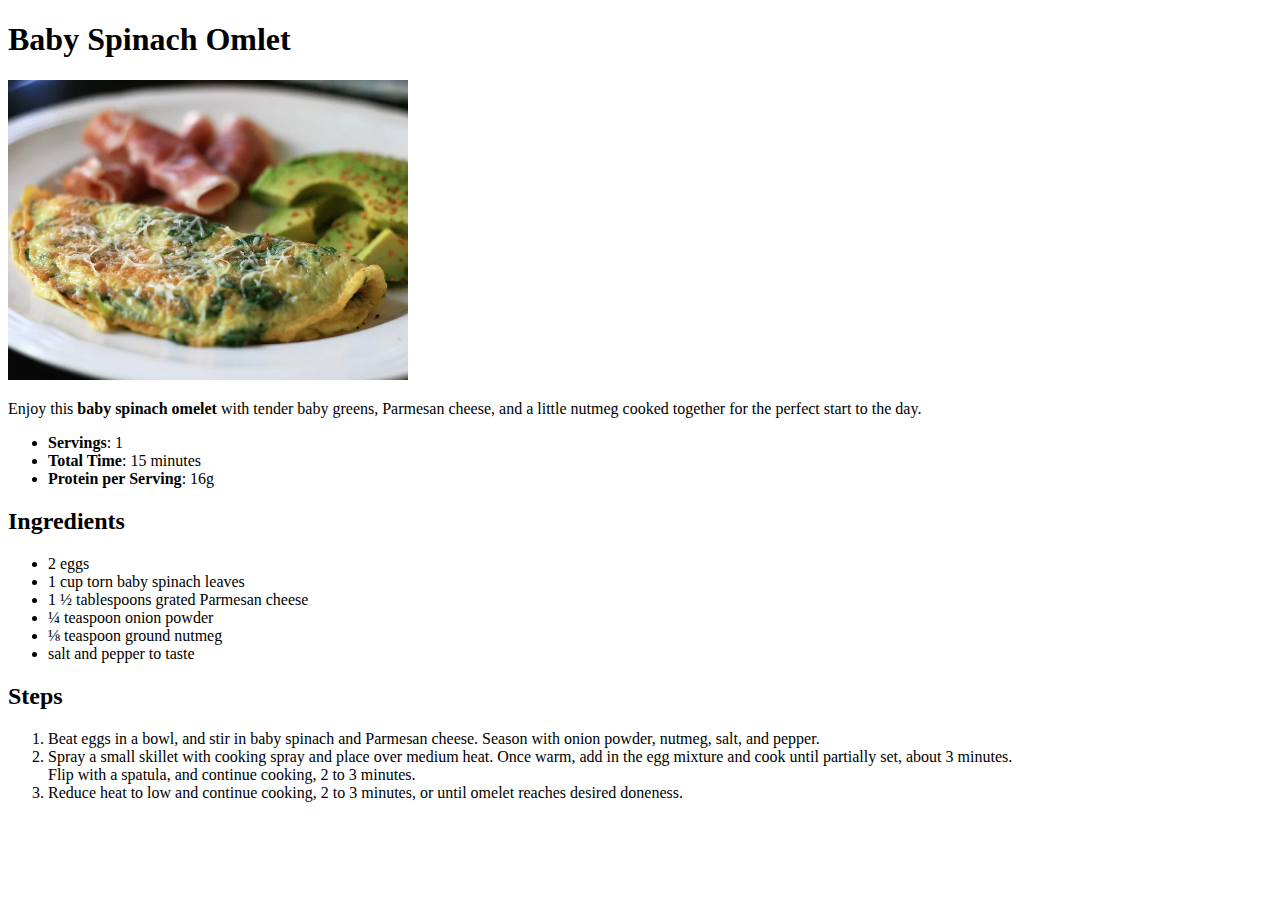
==== recipes/babySpinachOmlet.html @ 82285617 "renamed spinach files since it was misspelled, added an oyakodon page, added servings, time, and pro" ====
<!DOCTYPE html>
<html lang = "en">
    <head>
        <meta charset="UTF-8">
        <title>BabySpinachOmlet</title>
    </head>
    <body>
        <h1>Baby Spinach Omlet</h1>
        <img src = "./images/babySpinachOmlet.jpg" alt = "The picture of a baby spinach omlet." height = "300">
        <p>
            Enjoy this <strong>baby spinach omelet</strong> with tender baby greens, Parmesan cheese, 
            and a little nutmeg cooked together for the perfect start to the day.
        </p>
        <ul>
            <li><strong>Servings</strong>: 1</li>
            <li><strong>Total Time</strong>: 15 minutes</li>
            <li><strong>Protein per Serving</strong>: 16g</li>
        </ul>
        <h2>Ingredients</h2>
        <ul>
            <li>2 eggs</li>
            <li>1 cup torn baby spinach leaves</li>
            <li>1 ½ tablespoons grated Parmesan cheese</li>
            <li>¼ teaspoon onion powder</li>
            <li>⅛ teaspoon ground nutmeg</li>
            <li>salt and pepper to taste</li>
        </ul>
        <h2>Steps</h2>
        <ol>
            <li>
                Beat eggs in a bowl, and stir in baby spinach and Parmesan cheese.
                Season with onion powder, nutmeg, salt, and pepper.
            </li>
            <li>
                Spray a small skillet with cooking spray and place over medium heat. 
                Once warm, add in the egg mixture and cook until partially set, 
                about 3 minutes. <br>Flip with a spatula, and continue cooking, 2 to 3 minutes.
            </li>
            <li>
                Reduce heat to low and continue cooking, 2 to 3 minutes, or until omelet reaches desired doneness.
            </li>
        </ol>
    </body>
</html>
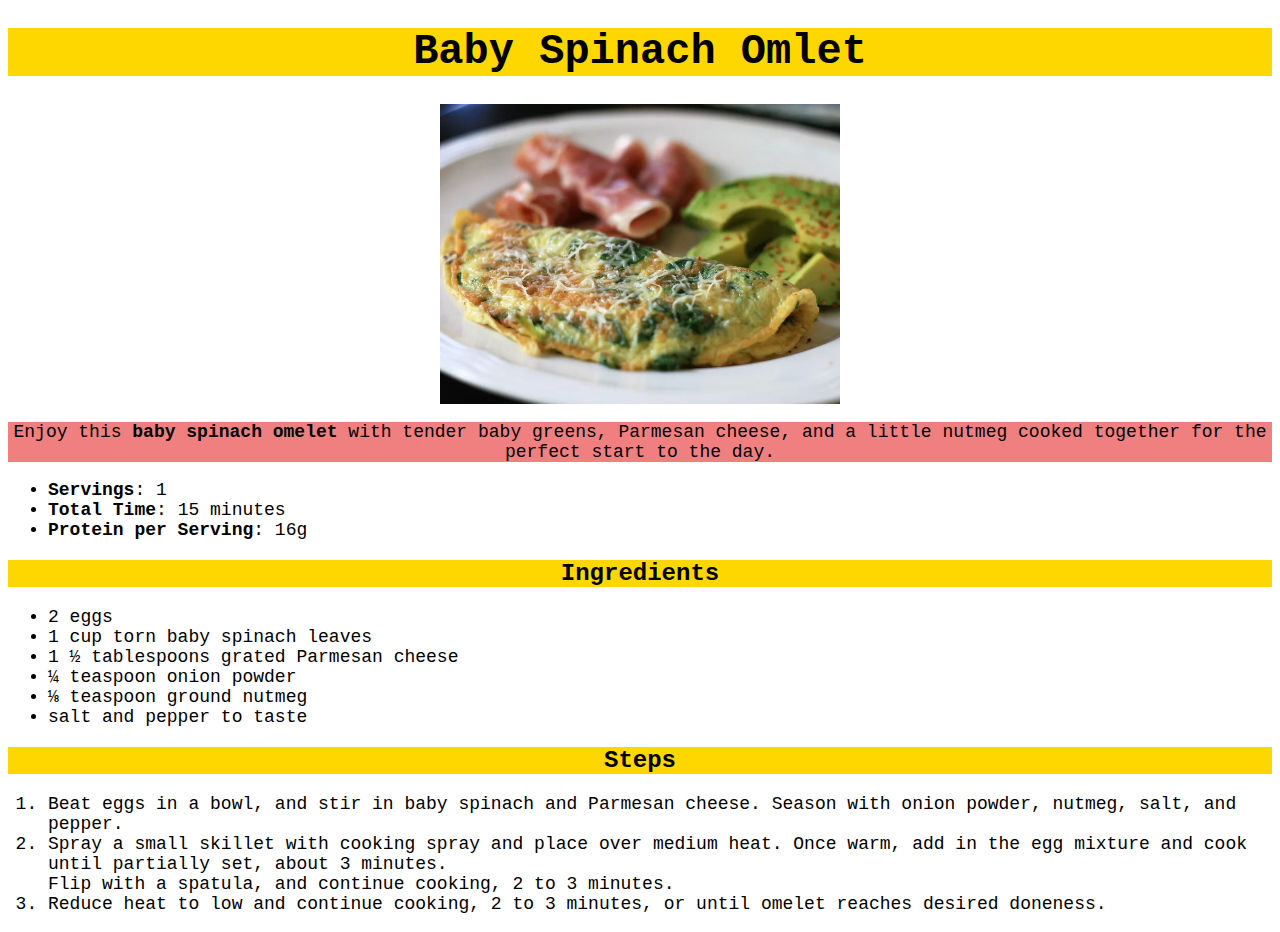
==== commit 77658306: "added css from topics covered in intro to css and the cascade lessons in the odinproj" ====
--- a/recipes/babySpinachOmlet.html
+++ b/recipes/babySpinachOmlet.html
@@ -3,21 +3,22 @@
     <head>
         <meta charset="UTF-8">
         <title>BabySpinachOmlet</title>
+        <link rel = "stylesheet" href = "../styles.css">
     </head>
     <body>
-        <h1>Baby Spinach Omlet</h1>
-        <img src = "./images/babySpinachOmlet.jpg" alt = "The picture of a baby spinach omlet." height = "300">
-        <p>
+        <h1 class = "meal">Baby Spinach Omlet</h1>
+        <img src = "./images/babySpinachOmlet.jpg" alt = "The picture of a baby spinach omlet." height = "300" class = "ctr-img">
+        <p class = "desc">
             Enjoy this <strong>baby spinach omelet</strong> with tender baby greens, Parmesan cheese, 
             and a little nutmeg cooked together for the perfect start to the day.
         </p>
-        <ul>
+        <ul class = "list">
             <li><strong>Servings</strong>: 1</li>
             <li><strong>Total Time</strong>: 15 minutes</li>
             <li><strong>Protein per Serving</strong>: 16g</li>
         </ul>
-        <h2>Ingredients</h2>
-        <ul>
+        <h2 class = "meal">Ingredients</h2>
+        <ul class = "list">
             <li>2 eggs</li>
             <li>1 cup torn baby spinach leaves</li>
             <li>1 ½ tablespoons grated Parmesan cheese</li>
@@ -25,8 +26,8 @@
             <li>⅛ teaspoon ground nutmeg</li>
             <li>salt and pepper to taste</li>
         </ul>
-        <h2>Steps</h2>
-        <ol>
+        <h2 class = "meal">Steps</h2>
+        <ol class = "list">
             <li>
                 Beat eggs in a bowl, and stir in baby spinach and Parmesan cheese.
                 Season with onion powder, nutmeg, salt, and pepper.
--- a/styles.css
+++ b/styles.css
@@ -0,0 +1,43 @@
+* {
+    font-family: 'Courier New', serif;
+}
+
+h1 {
+    background-color: lightcoral;
+    text-align: center;
+    font-size: 42px;
+}
+
+h2 {
+    text-align: center;
+}
+
+.list {
+    font-size: 18px;
+    font-weight: 400;
+}
+
+.list.recipes {
+    font-size: 24px;
+    font-weight: 600;
+}
+
+.meal {
+    background-color: gold;
+}
+
+.soup {
+    background-color: darkorange;
+}
+
+.desc {
+    font-size: 18px;
+    text-align: center;
+    background-color: lightcoral;
+}
+
+.ctr-img {
+    display: block;
+    margin-left: auto;
+    margin-right: auto;
+}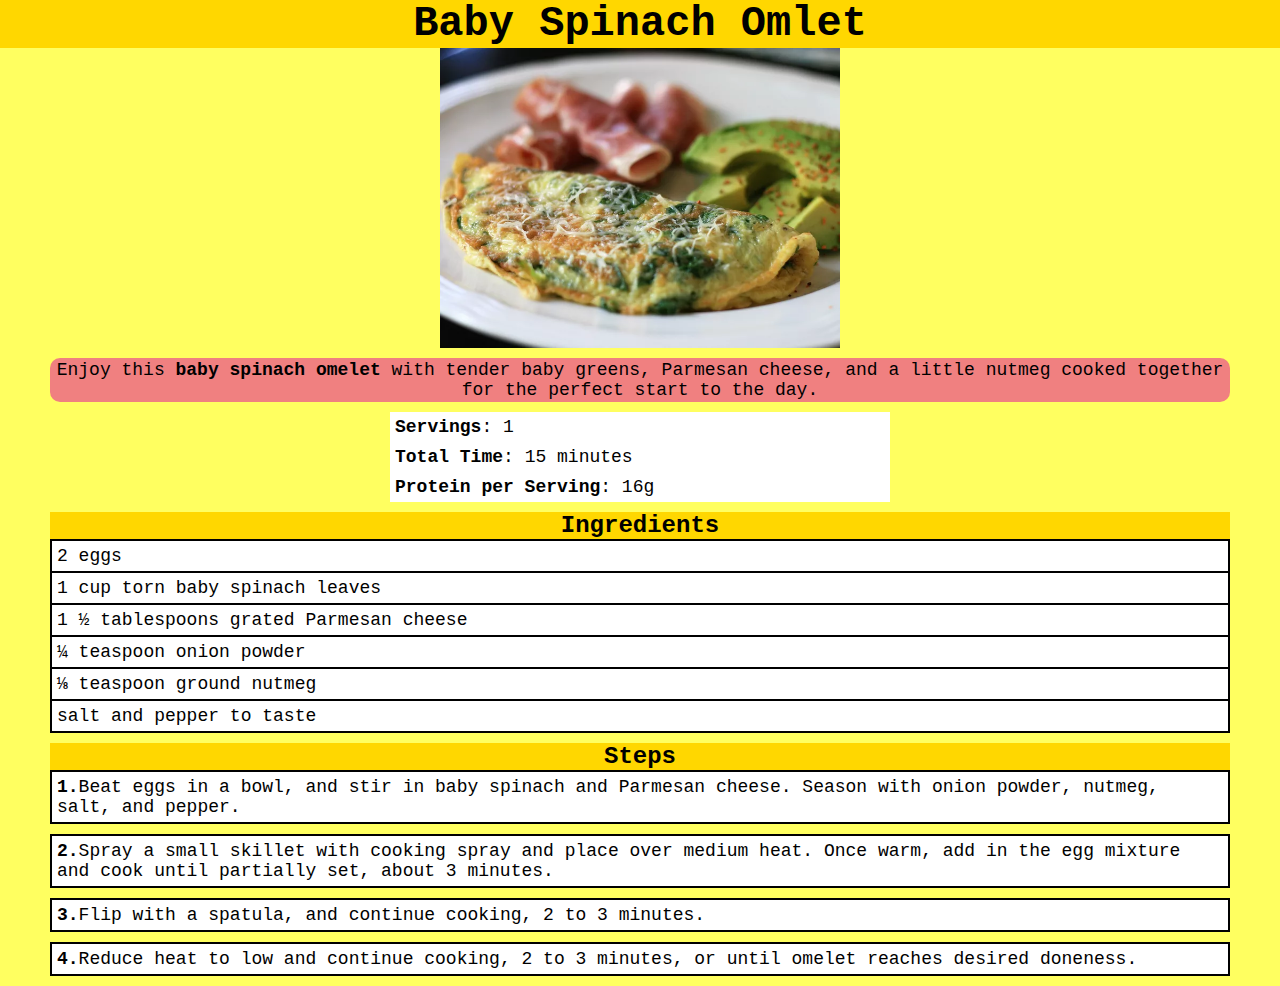
==== commit 3fd3a8d9: "added css layout elements to the page to make it look more pleasant" ====
--- a/recipes/babySpinachOmlet.html
+++ b/recipes/babySpinachOmlet.html
@@ -12,13 +12,13 @@
             Enjoy this <strong>baby spinach omelet</strong> with tender baby greens, Parmesan cheese, 
             and a little nutmeg cooked together for the perfect start to the day.
         </p>
-        <ul class = "list">
+        <ul class = "facts">
             <li><strong>Servings</strong>: 1</li>
             <li><strong>Total Time</strong>: 15 minutes</li>
             <li><strong>Protein per Serving</strong>: 16g</li>
         </ul>
         <h2 class = "meal">Ingredients</h2>
-        <ul class = "list">
+        <ul class = "ing">
             <li>2 eggs</li>
             <li>1 cup torn baby spinach leaves</li>
             <li>1 ½ tablespoons grated Parmesan cheese</li>
@@ -27,18 +27,21 @@
             <li>salt and pepper to taste</li>
         </ul>
         <h2 class = "meal">Steps</h2>
-        <ol class = "list">
+        <ul class = "steps">
             <li>
-                Beat eggs in a bowl, and stir in baby spinach and Parmesan cheese.
+                <strong>1.</strong>Beat eggs in a bowl, and stir in baby spinach and Parmesan cheese.
                 Season with onion powder, nutmeg, salt, and pepper.
             </li>
             <li>
-                Spray a small skillet with cooking spray and place over medium heat. 
+                <strong>2.</strong>Spray a small skillet with cooking spray and place over medium heat. 
                 Once warm, add in the egg mixture and cook until partially set, 
-                about 3 minutes. <br>Flip with a spatula, and continue cooking, 2 to 3 minutes.
+                about 3 minutes. 
             </li>
             <li>
-                Reduce heat to low and continue cooking, 2 to 3 minutes, or until omelet reaches desired doneness.
+                <strong>3.</strong>Flip with a spatula, and continue cooking, 2 to 3 minutes.
+            </li>
+            <li>
+                <strong>4.</strong>Reduce heat to low and continue cooking, 2 to 3 minutes, or until omelet reaches desired doneness.
             </li>
         </ol>
     </body>
--- a/styles.css
+++ b/styles.css
@@ -1,25 +1,52 @@
 * {
     font-family: 'Courier New', serif;
+    box-sizing: border-box;
+    /*border: 1px solid black;*/
+    margin: 0px;
+    background-color: #FFFF60;
+    text-align: center;
+}
+
+strong {
+    background-color: transparent;
+}
+
+a {
+    background-color: transparent;
+}
+
+.ctr-img {
+    display: block;
+    margin-left: auto;
+    margin-right: auto;
 }
 
 h1 {
     background-color: lightcoral;
-    text-align: center;
     font-size: 42px;
 }
 
 h2 {
-    text-align: center;
+    margin: 10px 50px 0px;
 }
 
-.list {
+ul {
     font-size: 18px;
     font-weight: 400;
+    list-style-type: none;
+    margin: 0px;
+    padding: 0px;
 }
 
-.list.recipes {
+li {
+    background-color: white;
+    padding: 5px;
+}
+
+.recipes {
     font-size: 24px;
     font-weight: 600;
+    background-color: #FFFF60;
 }
 
 .meal {
@@ -32,12 +59,37 @@
 
 .desc {
     font-size: 18px;
-    text-align: center;
     background-color: lightcoral;
+    margin: 10px 50px;
+    border-radius: 10px;
+    padding: 2px;
 }
 
-.ctr-img {
-    display: block;
+.facts li {
+    width: 500px;
     margin-left: auto;
     margin-right: auto;
+    text-align: left;
+}
+
+.ing {
+    margin: 0px 50px;
+    border-width: 0px 2px 2px 2px;
+    border-color: black;
+    border-style: solid;
+}
+
+.ing li {
+    text-align: left;
+    border-top: 2px solid black;
+}
+
+.steps {
+    margin: 0px 50px;
+}
+
+.steps li {
+    text-align: left;
+    border: 2px solid black;
+    margin: 0px 0px 10px 0px;
 }